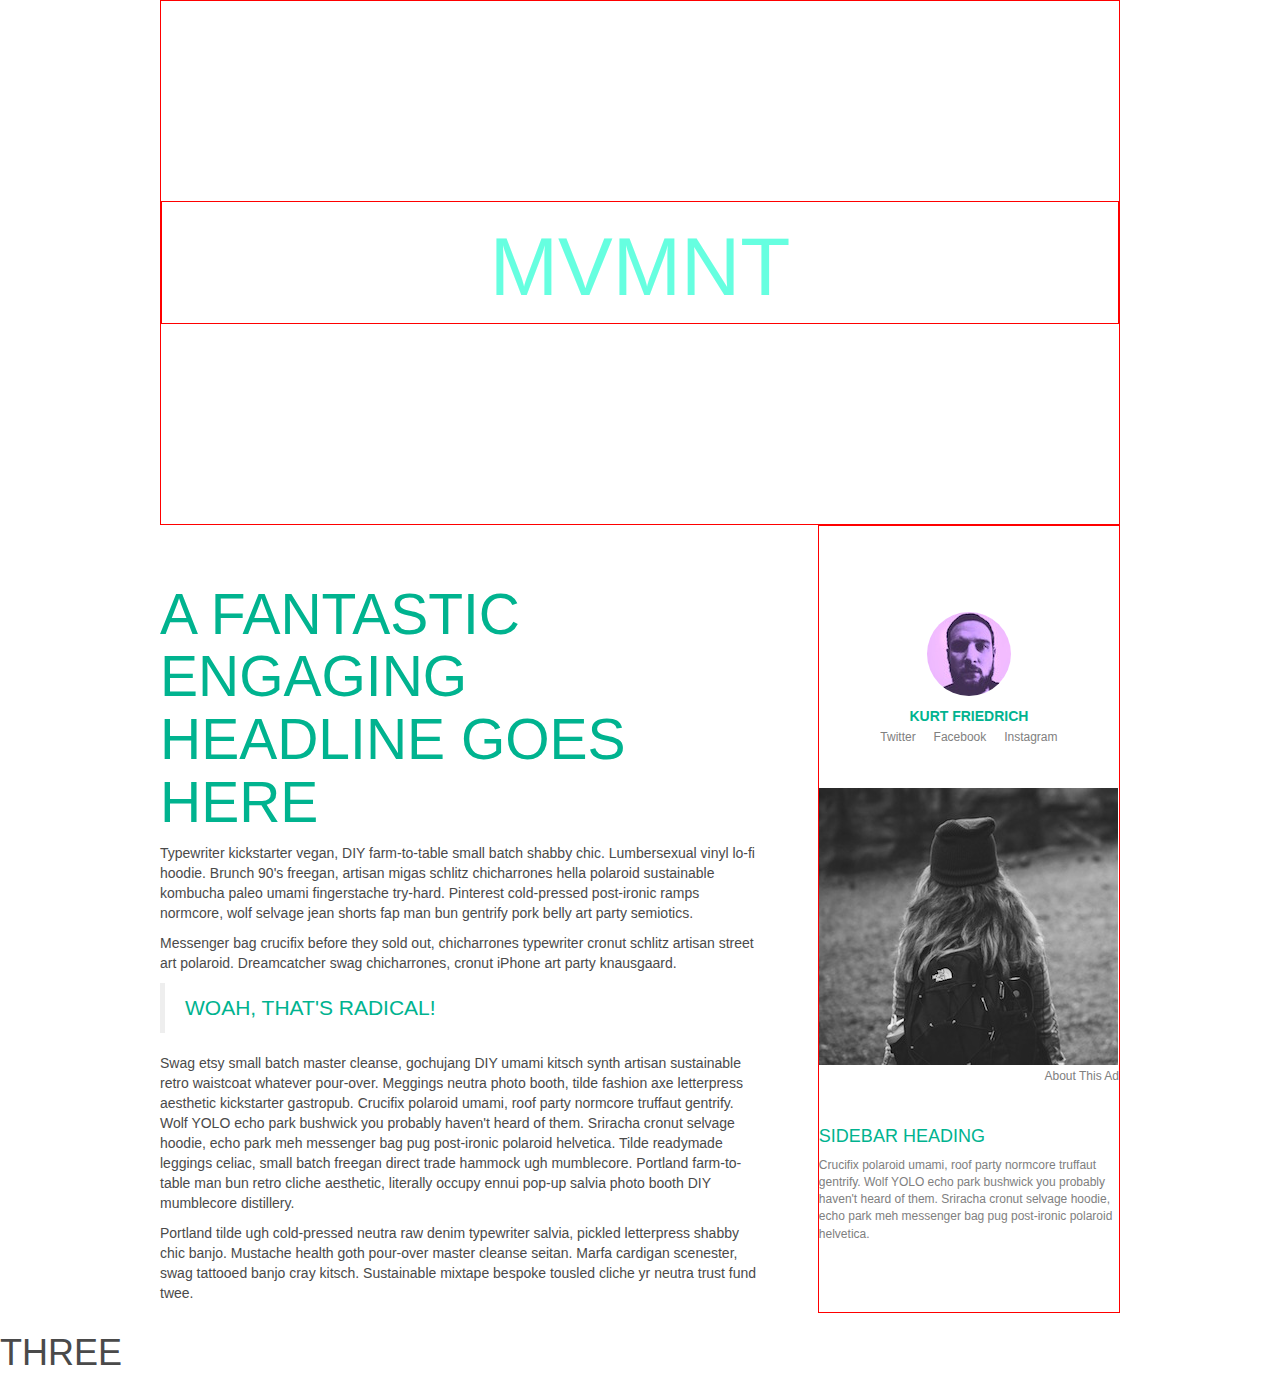
==== index2.html @ 66dc8050 "created header and body" ====
<!DOCTYPE html>
<html lang="en">
  <head>
    <meta charset="utf-8">
    <meta name="viewport" content="width=device-width, initial-scale=1">
    <meta http-equiv="X-UA-Compatible" content="IE=edge">
    <title>Bootstrap 101 Template</title>
    <link rel="stylesheet"
    href="https://maxcdn.bootstrapcdn.com/bootstrap/3.3.6/css/bootstrap.min.css">
    <link rel="stylesheet" href="css/main.css">
  </head>

  <body>
    <section id="landing-header">
      <div id="landing-header-col">
          <!-- <img class="img-responsive" src="https://unsplash.it/1300/525" alt="" /> -->
        <div class="landing-header-top">
          <div id="header-top-left">

          </div>
          <div id="header-top-right">

          </div>
        </div>
        <div class="landing-header-content">
          <h1>MVMNT</h1>
        </div>
      </div>
    </section>
    <section id="page-body">
      <div class="body-content">
        <div class="body-col-left">
          <h2>A FANTASTIC ENGAGING HEADLINE GOES HERE</h2>
          <p>Typewriter kickstarter vegan, DIY farm-to-table small batch shabby chic. Lumbersexual vinyl lo-fi hoodie. Brunch 90's freegan, artisan migas schlitz chicharrones hella polaroid sustainable kombucha paleo umami fingerstache try-hard. Pinterest cold-pressed post-ironic ramps normcore, wolf selvage jean shorts fap man bun gentrify pork belly art party semiotics.</p>
          <p>Messenger bag crucifix before they sold out, chicharrones typewriter cronut schlitz artisan street art polaroid. Dreamcatcher swag chicharrones, cronut iPhone art party knausgaard.</p>
          <blockquote cite="http://">
            WOAH, THAT'S RADICAL!
          </blockquote>
          <p>Swag etsy small batch master cleanse, gochujang DIY umami kitsch synth artisan sustainable retro waistcoat whatever pour-over. Meggings neutra photo booth, tilde fashion axe letterpress aesthetic kickstarter gastropub. Crucifix polaroid umami, roof party normcore truffaut gentrify. Wolf YOLO echo park bushwick you probably haven't heard of them. Sriracha cronut selvage hoodie, echo park meh messenger bag pug post-ironic polaroid helvetica. Tilde readymade leggings celiac, small batch freegan direct trade hammock ugh mumblecore. Portland farm-to-table man bun retro cliche aesthetic, literally occupy ennui pop-up salvia photo booth DIY mumblecore distillery.</p>
          <p>Portland tilde ugh cold-pressed neutra raw denim typewriter salvia, pickled letterpress shabby chic banjo. Mustache health goth pour-over master cleanse seitan. Marfa cardigan scenester, swag tattooed banjo cray kitsch. Sustainable mixtape bespoke tousled cliche yr neutra trust fund twee.
          </p>
        </div>
        <div class="body-col-right">
          <div class="user-info">
            <div class="user-profile">
              <img src="img/avatar.jpg" alt="" class="img-circle">
            </div>
            <p class="text-center" id="user-name">KURT FRIEDRICH</p>
            <ul>
              <li><a href="#" >Twitter</a></li>
              <li><a href="#" >Facebook</a></li>
              <li><a href="#" >Instagram</a></li>
            </ul>
          </div>
          <div class="sidebar-ad">
            <img class="img-responsive" src="img/sidebar-ad.jpg" alt="" />
            <p class="text-right">
              <a href="#">About This Ad</a>
            </p>
          </div>
          <div class="sidebar-text">
            <h4>SIDEBAR HEADING</h4>
            <p>Crucifix polaroid umami, roof party normcore truffaut gentrify. Wolf YOLO echo park bushwick you probably haven't heard of them. Sriracha cronut selvage hoodie, echo park meh messenger bag pug post-ironic polaroid helvetica.</p>
          </div>
        </div>
      </div>
    </section>
    <section>
      <h1>THREE</h1>
    </section>
    <script src="https://ajax.googleapis.com/ajax/libs/jquery/1.11.3/jquery.min.js"></script>
    <script src="https://maxcdn.bootstrapcdn.com/bootstrap/3.3.6/js/bootstrap.min.js"></script>
    </div>
  </body>
</html>
---- css/main.css ----
* {
  -webkit-box-sizing: border-box;
  -moz-box-sizing: border-box;
  box-sizing: border-box;
}

body {
  color: #4a4a4a;
}

#landing-header {
  width: 100%;
  max-width: 1300;
  background-image: url(file:///Users/kurtle/TIY/surfnpaddle/img/header.jpg);
}

#landing-header-col {
  display: flex;
  width: 75%;
  margin: 0 auto;
  max-width: 902;
  height: 525px;
  border: 1px solid red;
}

#landing-header-col .img-responsive {
  display: block;
  width: 100%;
  flex: 1;
}

#landing-header-col .landing-header-content {
  width: 100%;
  padding: 0px;
  border: 1px solid red;
  align-self: center;
  text-align: center;
}

.landing-header-content h1 {
  font-size: 82px;
  color: #66ffe0;
}

.body-content {
  display: flex;
  width: 75%;
  margin: 0 auto;
  max-width: 902;
}

.body-col-left {
  flex: 2;
  padding: 0;
  padding-top: 6%;
  padding-bottom: 6%
  border: 1px solid red;
}

.body-col-left h2 {
  font-size: 57px;
  padding: 0px;
  margin-top: 0px;
  color: #00b38f
}

.body-col-right {
  flex: 1;
  min-width: 175px;
  padding: 0;
  padding-top: 6%;
  padding-bottom: 6%;
  margin: 0;
  margin-left: 6%;
  border: 1px solid red;
}

.user-info {
  padding: 0;
  padding-top: 2em;
}

.body-col-right ul {
  display: block;
  overflow: hidden;
  padding: 0;
  margin: 0;
  text-align: center;
  list-style-type: none;
  text-decoration: none;
}

.body-col-right li {
  display: inline-block;
  padding: 0;
  padding-left: .5em;
  padding-right: .5em;
  line-height: 1em;
}

.body-col-right li a {
  color: grey;
  text-decoration: none;
  font-size: 12px;
}

.user-profile {
  text-align: center;
}

.user-info #user-name {
  margin: 0;
  margin-top: .75em;
  font-size: 14px;
  font-weight: bold;
  color: #00b38f;
}

blockquote {
  color: #00b38f;
  font-size: 21px;
}

.sidebar-ad {
  padding: 0;
  margin: 0;
  margin-top: 3em;
  margin-bottom: 3em;
}

.sidebar-ad a {
  text-decoration: none;
  color: grey;
  font-size: 12px;
}

.sidebar-text h4 {
  color: #00b38f;
}

.sidebar-text p {
  color: grey;
  font-size: 12px;
}
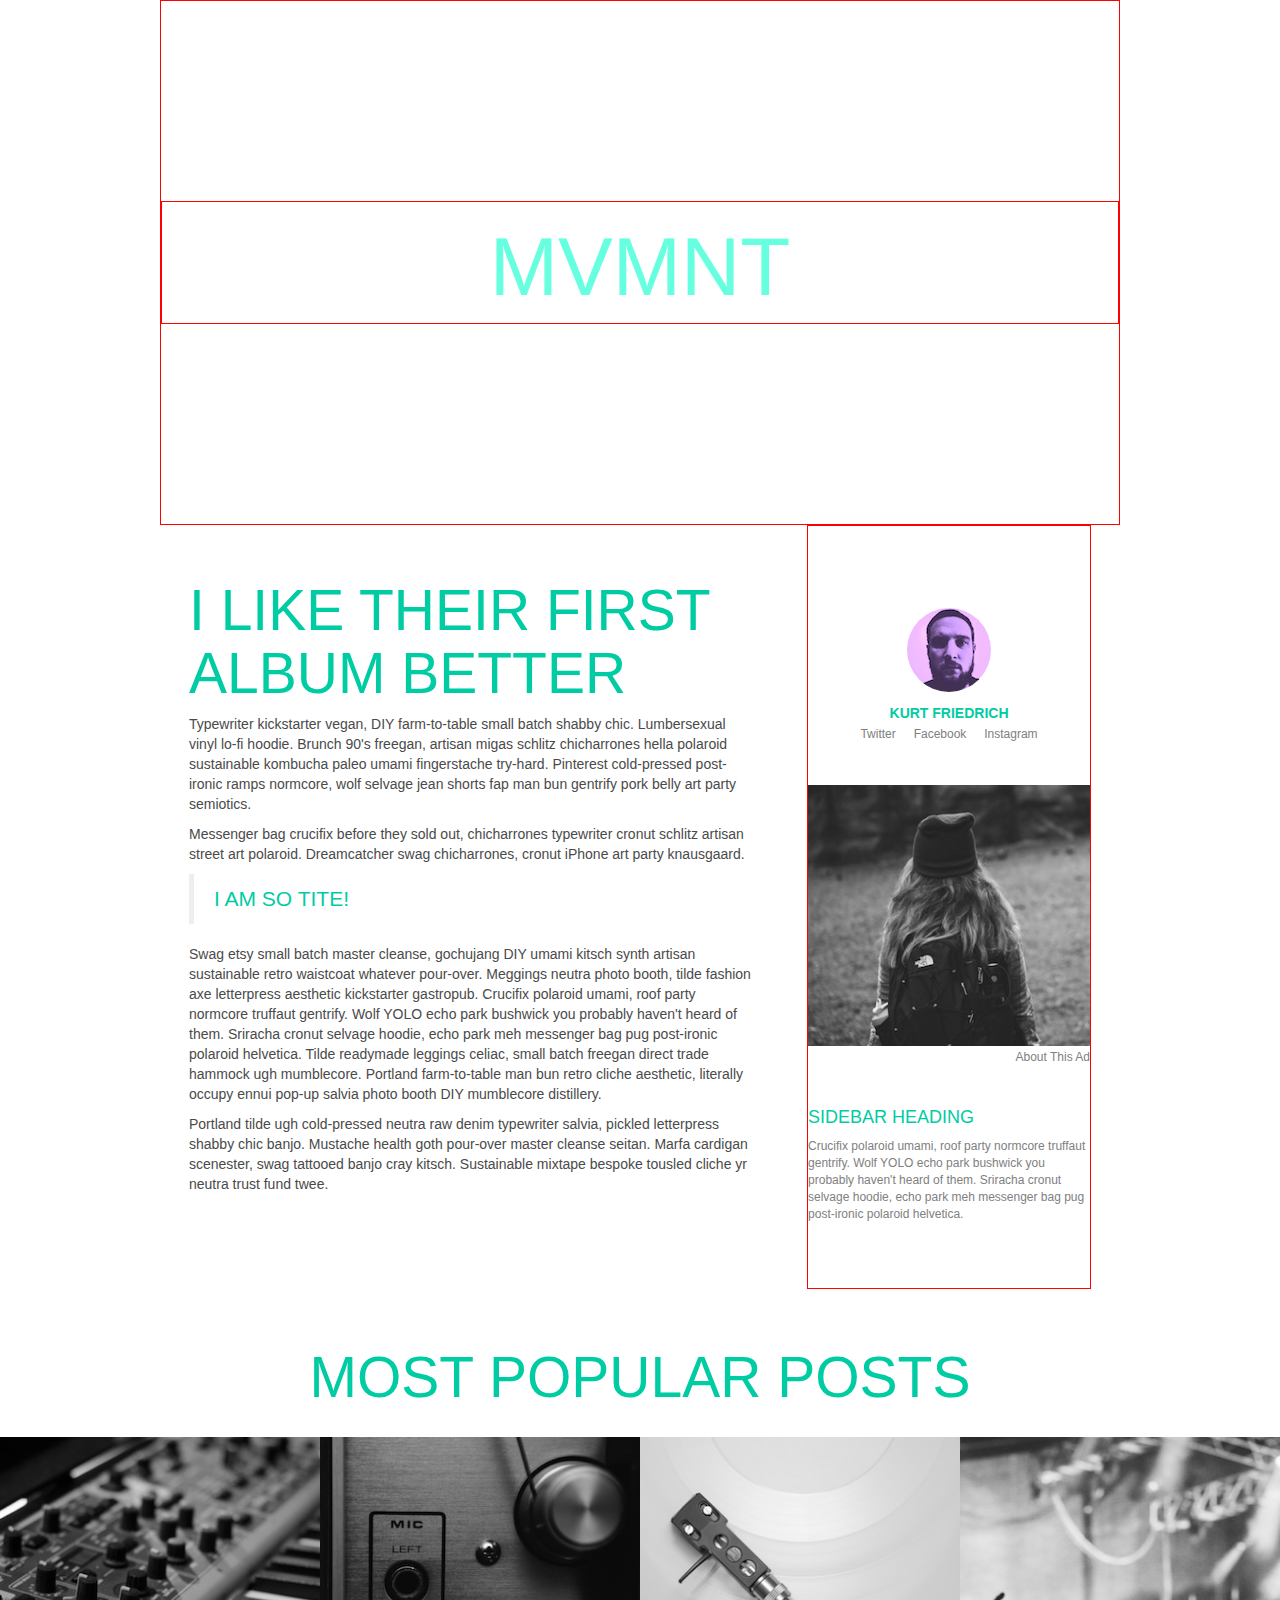
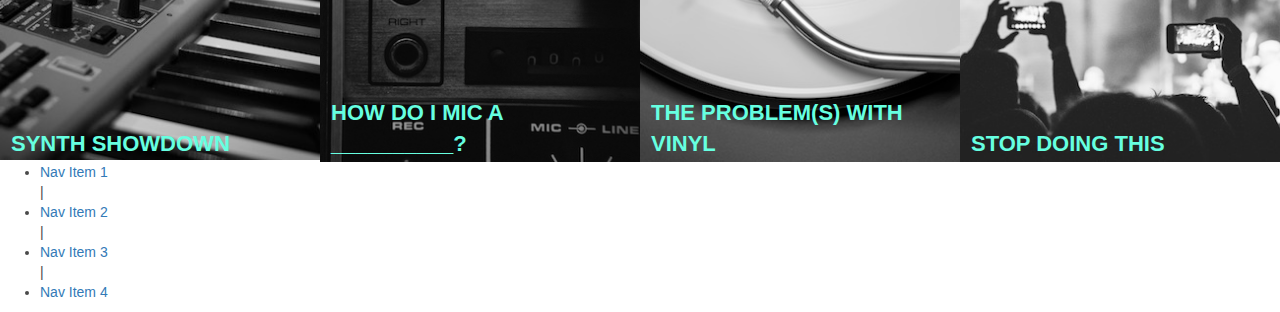
==== commit e4fc61df: "finished body and added footer" ====
--- a/index2.html
+++ b/index2.html
@@ -30,11 +30,11 @@
     <section id="page-body">
       <div class="body-content">
         <div class="body-col-left">
-          <h2>A FANTASTIC ENGAGING HEADLINE GOES HERE</h2>
+          <h2>I LIKE THEIR FIRST ALBUM BETTER</h2>
           <p>Typewriter kickstarter vegan, DIY farm-to-table small batch shabby chic. Lumbersexual vinyl lo-fi hoodie. Brunch 90's freegan, artisan migas schlitz chicharrones hella polaroid sustainable kombucha paleo umami fingerstache try-hard. Pinterest cold-pressed post-ironic ramps normcore, wolf selvage jean shorts fap man bun gentrify pork belly art party semiotics.</p>
           <p>Messenger bag crucifix before they sold out, chicharrones typewriter cronut schlitz artisan street art polaroid. Dreamcatcher swag chicharrones, cronut iPhone art party knausgaard.</p>
           <blockquote cite="http://">
-            WOAH, THAT'S RADICAL!
+            I AM SO TITE!
           </blockquote>
           <p>Swag etsy small batch master cleanse, gochujang DIY umami kitsch synth artisan sustainable retro waistcoat whatever pour-over. Meggings neutra photo booth, tilde fashion axe letterpress aesthetic kickstarter gastropub. Crucifix polaroid umami, roof party normcore truffaut gentrify. Wolf YOLO echo park bushwick you probably haven't heard of them. Sriracha cronut selvage hoodie, echo park meh messenger bag pug post-ironic polaroid helvetica. Tilde readymade leggings celiac, small batch freegan direct trade hammock ugh mumblecore. Portland farm-to-table man bun retro cliche aesthetic, literally occupy ennui pop-up salvia photo booth DIY mumblecore distillery.</p>
           <p>Portland tilde ugh cold-pressed neutra raw denim typewriter salvia, pickled letterpress shabby chic banjo. Mustache health goth pour-over master cleanse seitan. Marfa cardigan scenester, swag tattooed banjo cray kitsch. Sustainable mixtape bespoke tousled cliche yr neutra trust fund twee.
@@ -65,8 +65,36 @@
         </div>
       </div>
     </section>
-    <section>
-      <h1>THREE</h1>
+    <section id="page-footer">
+      <div class="footer-headline">
+        <h2>MOST POPULAR POSTS</h2>
+      </div>
+      <div class="footer-content">
+        <div class="flex1">
+          <img class="img-responsive" src="img/footer1.jpg" alt="" />
+          <p class="footer-story">SYNTH SHOWDOWN</p>
+        </div>
+        <div class="flex1">
+          <img class="img-responsive" src="img/footer2.jpg" alt="" />
+          <p class="footer-story">HOW DO I MIC A __________?</p>
+        </div>
+        <div class="flex1">
+          <img class="img-responsive" src="img/footer3.jpg" alt="" />
+          <p class="footer-story">THE PROBLEM(S) WITH VINYL</p>
+        </div>
+        <div class="flex1">
+          <img class="img-responsive" src="img/footer4.jpg" alt="" />
+          <p class="footer-story">STOP DOING THIS</p>
+        </div>
+      </div>
+      <div class="footer-footer">
+        <ul>
+          <li><a href="#">Nav Item 1</a></li> |
+          <li><a href="#">Nav Item 2</a></li> |
+          <li><a href="#">Nav Item 3</a></li> |
+          <li><a href="#">Nav Item 4</a></li>
+        </ul>
+      </div>
     </section>
     <script src="https://ajax.googleapis.com/ajax/libs/jquery/1.11.3/jquery.min.js"></script>
     <script src="https://maxcdn.bootstrapcdn.com/bootstrap/3.3.6/js/bootstrap.min.js"></script>
--- a/css/main.css
+++ b/css/main.css
@@ -46,7 +46,7 @@
   display: flex;
   width: 75%;
   margin: 0 auto;
-  max-width: 902;
+  max-width: 902px;
 }
 
 .body-col-left {
@@ -61,7 +61,7 @@
   font-size: 57px;
   padding: 0px;
   margin-top: 0px;
-  color: #00b38f
+  color: #00cca3;
 }
 
 .body-col-right {
@@ -113,11 +113,11 @@
   margin-top: .75em;
   font-size: 14px;
   font-weight: bold;
-  color: #00b38f;
+  color: #00cca3;
 }
 
 blockquote {
-  color: #00b38f;
+  color: #00cca3;
   font-size: 21px;
 }
 
@@ -135,10 +135,49 @@
 }
 
 .sidebar-text h4 {
-  color: #00b38f;
+  color: #00cca3;
 }
 
 .sidebar-text p {
   color: grey;
   font-size: 12px;
 }
+
+#page-footer h2 {
+  font-size: 57px;
+  width: 100%;
+  padding: 0;
+  margin: 0;
+  margin-top: 1em;
+  margin-bottom: .5em;
+  text-align: center;
+  color: #00cca3;
+}
+
+.footer-content {
+  display: flex;
+  flex-wrap: wrap;
+  width: 100%
+}
+
+.footer-headline {
+  display: block;
+  text-align: center;
+  flex: 4;
+}
+
+.flex1 {
+  flex: 1;
+  position: relative;
+}
+
+.footer-story {
+  position: absolute;
+  margin: 0;
+  padding: 0;
+  bottom: .1em;
+  left: .5em;
+  font-size: 22px;
+  color: #66ffe0;
+  font-weight: bold;
+}
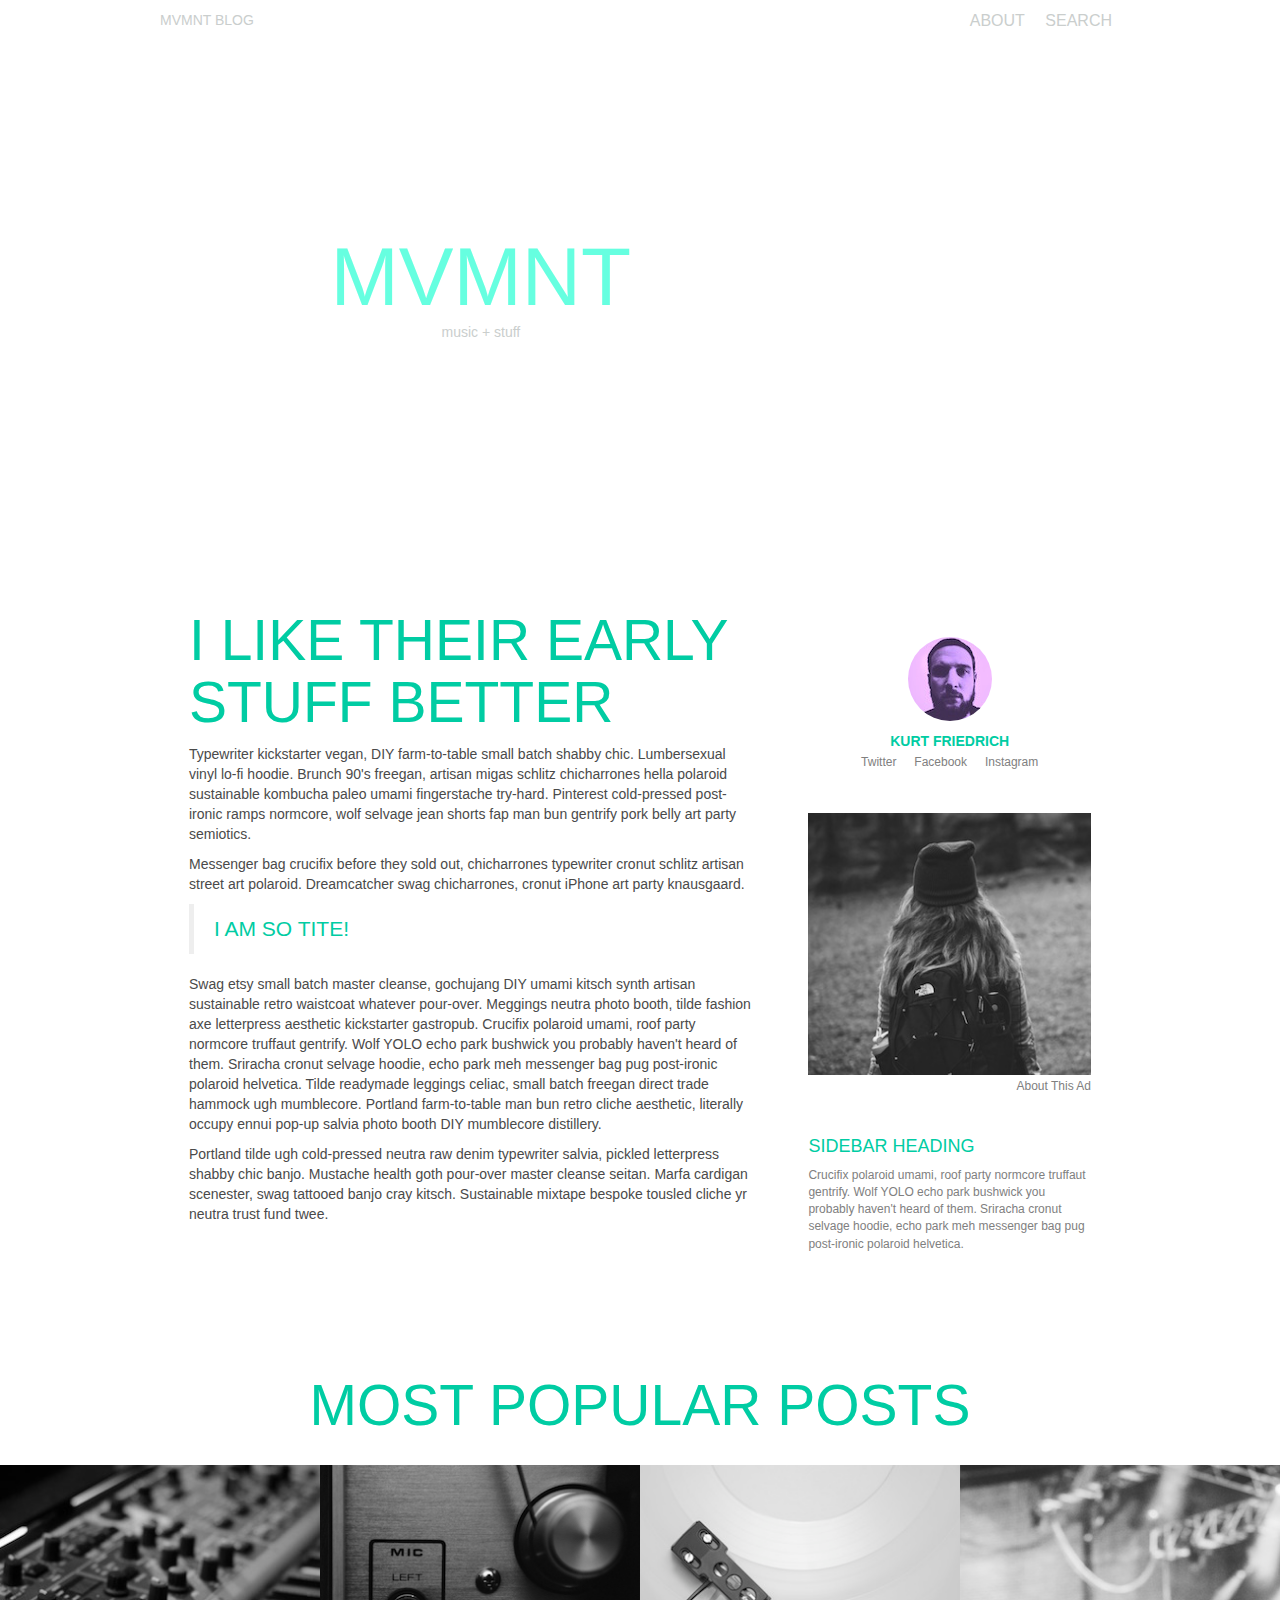
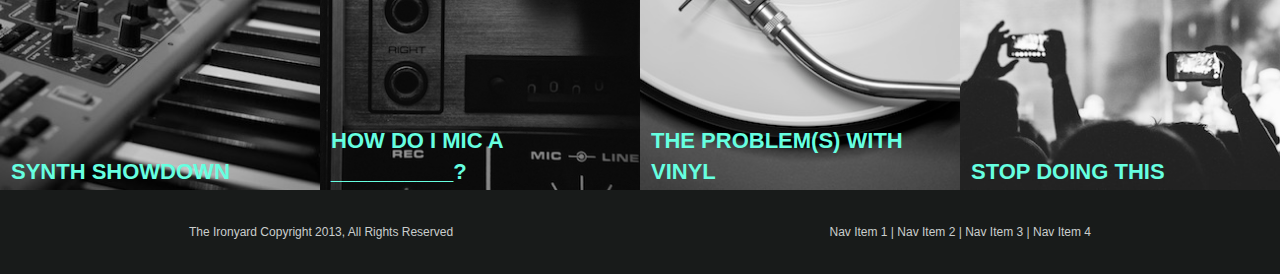
==== commit bc36e520: "added page footer and details" ====
--- a/index2.html
+++ b/index2.html
@@ -12,25 +12,29 @@
 
   <body>
     <section id="landing-header">
+      <div class="header-nav">
+        <div id="header-top-left">
+          <!-- <img class="img-responsive" src="img/fader.svg" alt="" /> -->
+          <p>MVMNT BLOG</p>
+        </div>
+        <div id="header-top-right">
+          <ul>
+            <li><a href="#" >ABOUT</a></li>
+            <li><a href="#" >SEARCH</a></li>
+          </ul>
+        </div>
+      </div>
       <div id="landing-header-col">
-          <!-- <img class="img-responsive" src="https://unsplash.it/1300/525" alt="" /> -->
-        <div class="landing-header-top">
-          <div id="header-top-left">
-
-          </div>
-          <div id="header-top-right">
-
-          </div>
-        </div>
         <div class="landing-header-content">
           <h1>MVMNT</h1>
+          <p>music + stuff</p>
         </div>
       </div>
     </section>
     <section id="page-body">
       <div class="body-content">
         <div class="body-col-left">
-          <h2>I LIKE THEIR FIRST ALBUM BETTER</h2>
+          <h2>I LIKE THEIR EARLY STUFF BETTER</h2>
           <p>Typewriter kickstarter vegan, DIY farm-to-table small batch shabby chic. Lumbersexual vinyl lo-fi hoodie. Brunch 90's freegan, artisan migas schlitz chicharrones hella polaroid sustainable kombucha paleo umami fingerstache try-hard. Pinterest cold-pressed post-ironic ramps normcore, wolf selvage jean shorts fap man bun gentrify pork belly art party semiotics.</p>
           <p>Messenger bag crucifix before they sold out, chicharrones typewriter cronut schlitz artisan street art polaroid. Dreamcatcher swag chicharrones, cronut iPhone art party knausgaard.</p>
           <blockquote cite="http://">
@@ -88,12 +92,15 @@
         </div>
       </div>
       <div class="footer-footer">
-        <ul>
-          <li><a href="#">Nav Item 1</a></li> |
-          <li><a href="#">Nav Item 2</a></li> |
-          <li><a href="#">Nav Item 3</a></li> |
-          <li><a href="#">Nav Item 4</a></li>
-        </ul>
+        <div class="footer-nav">
+          <p class="copyright">The Ironyard Copyright 2013, All Rights Reserved</p>
+          <ul>
+            <li><a href="#">Nav Item 1</a></li>  |
+            <li><a href="#">Nav Item 2</a></li>  |
+            <li><a href="#">Nav Item 3</a></li>  |
+            <li><a href="#">Nav Item 4</a></li>
+          </ul>
+        </div>
       </div>
     </section>
     <script src="https://ajax.googleapis.com/ajax/libs/jquery/1.11.3/jquery.min.js"></script>
--- a/css/main.css
+++ b/css/main.css
@@ -12,6 +12,8 @@
   width: 100%;
   max-width: 1300;
   background-image: url(file:///Users/kurtle/TIY/surfnpaddle/img/header.jpg);
+  background-repeat: no-repeat;
+  background-size: cover;
 }
 
 #landing-header-col {
@@ -20,26 +22,89 @@
   margin: 0 auto;
   max-width: 902;
   height: 525px;
-  border: 1px solid red;
-}
-
-#landing-header-col .img-responsive {
+  /*border: 1px solid red;*/
+}
+
+/*#landing-header-col .img-responsive {
   display: block;
   width: 100%;
   flex: 1;
-}
+}*/
 
 #landing-header-col .landing-header-content {
   width: 100%;
   padding: 0px;
-  border: 1px solid red;
+  /*border: 1px solid red;*/
   align-self: center;
   text-align: center;
+}
+
+.header-nav {
+  width: 75%;
+  margin: 0 auto;
+  padding: 0;
+}
+
+#header-top-left {
+  display: inline-block;
+  color: #cacecd;
+  margin: 0;
+  padding: 0;
+  text-align: center;
+  padding-top: 1%;
+}
+
+#header-top-left p {
+  margin: 0;
+  padding: 0;
+}
+
+/*#header-top-left img {
+  height: 44px;
+  fill: white;
+  color: white;
+  margin: 0;
+  padding: 0;
+}*/
+
+#header-top-right {
+  display: inline-block;
+  float: right;
+  margin: 0;
+  padding: 0;
+  padding-top: 1%;
+  font-size: 16px;
+}
+
+#header-top-right ul {
+  overflow: hidden;
+  padding: 0;
+  margin: 0;
+  text-align: center;
+  list-style-type: none;
+  text-decoration: none;
+}
+
+#header-top-right ul li {
+  display: inline-block;
+  padding: 0;
+  padding-left: .5em;
+  padding-right: .5em;
+}
+
+#header-top-right li a {
+  color: #cacecd;
+  text-decoration: none;
 }
 
 .landing-header-content h1 {
   font-size: 82px;
   color: #66ffe0;
+  margin: 0;
+}
+
+.landing-header-content p {
+  color: #cacecd;
 }
 
 .body-content {
@@ -54,7 +119,6 @@
   padding: 0;
   padding-top: 6%;
   padding-bottom: 6%
-  border: 1px solid red;
 }
 
 .body-col-left h2 {
@@ -72,7 +136,7 @@
   padding-bottom: 6%;
   margin: 0;
   margin-left: 6%;
-  border: 1px solid red;
+  /*border: 1px solid red;*/
 }
 
 .user-info {
@@ -169,6 +233,9 @@
 .flex1 {
   flex: 1;
   position: relative;
+}
+
+#page-footer {
 }
 
 .footer-story {
@@ -181,3 +248,52 @@
   color: #66ffe0;
   font-weight: bold;
 }
+
+.footer-footer {
+  width: 100%;
+  background-color: #181b1a;
+}
+
+.footer-nav {
+  position: relative;
+  bottom: 0;
+  width: 75%;
+  padding: 0;
+  padding-top: 3em;
+  padding-bottom: 3em;
+  line-height: 1em;
+  margin: 0 auto;
+  max-width: 902px;
+  font-size: 12px;
+}
+
+.footer-footer p {
+  display: inline-block;
+  padding: 0;
+  margin: 0;
+}
+
+.footer-footer ul{
+  display: inline-block;
+  float: right;
+  padding: 0;
+  margin: 0;
+  list-style-type: none;
+  text-decoration: none;
+  color: #cacecd;
+}
+
+.footer-footer li {
+  display: inline-block;
+  padding: 0;
+}
+
+.footer-footer li a {
+  color: #cacecd;
+  text-decoration: none;
+  font-size: 12px;
+}
+
+.copyright {
+  color: #cacecd;
+}
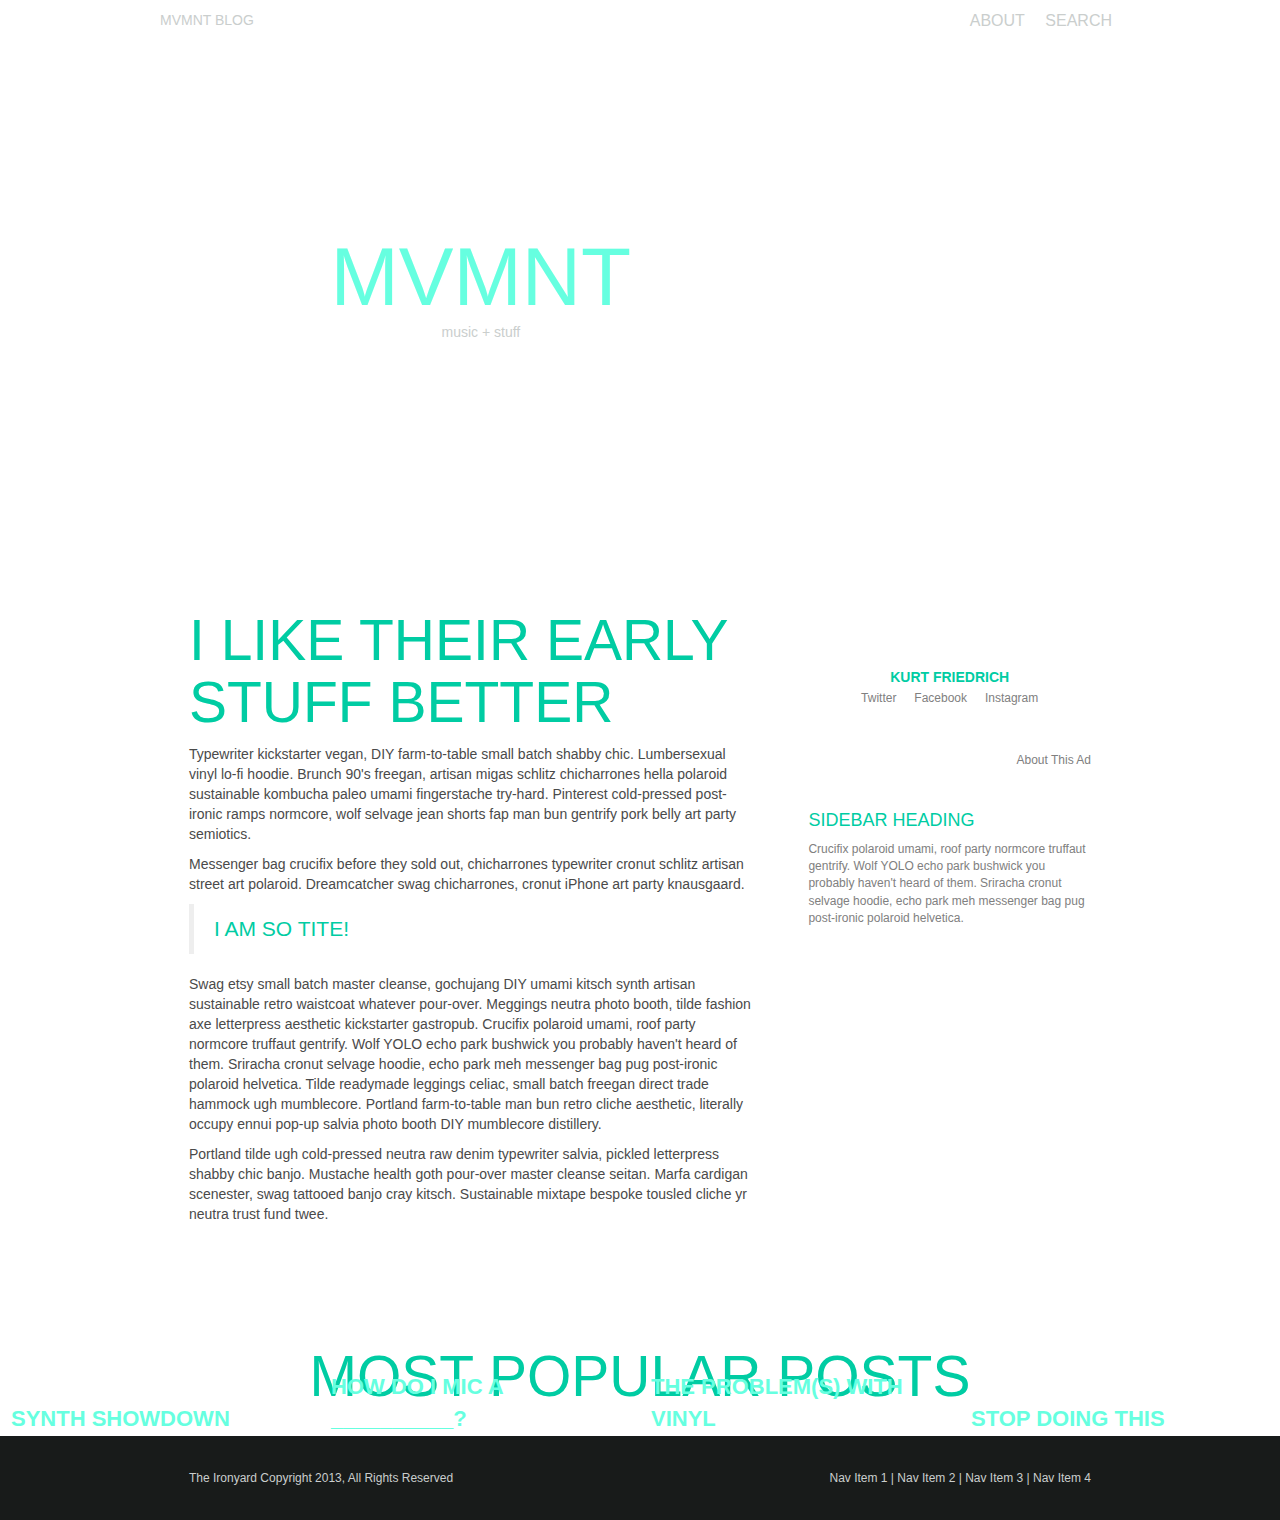
==== commit d3142a92: "fixed header bg image path" ====
--- a/index2.html
+++ b/index2.html
@@ -4,7 +4,7 @@
     <meta charset="utf-8">
     <meta name="viewport" content="width=device-width, initial-scale=1">
     <meta http-equiv="X-UA-Compatible" content="IE=edge">
-    <title>Bootstrap 101 Template</title>
+    <title>MVMNT</title>
     <link rel="stylesheet"
     href="https://maxcdn.bootstrapcdn.com/bootstrap/3.3.6/css/bootstrap.min.css">
     <link rel="stylesheet" href="css/main.css">
--- a/css/main.css
+++ b/css/main.css
@@ -11,7 +11,7 @@
 #landing-header {
   width: 100%;
   max-width: 1300;
-  background-image: url(file:///Users/kurtle/TIY/surfnpaddle/img/header.jpg);
+  background-image: url(../img/header.jpg);
   background-repeat: no-repeat;
   background-size: cover;
 }
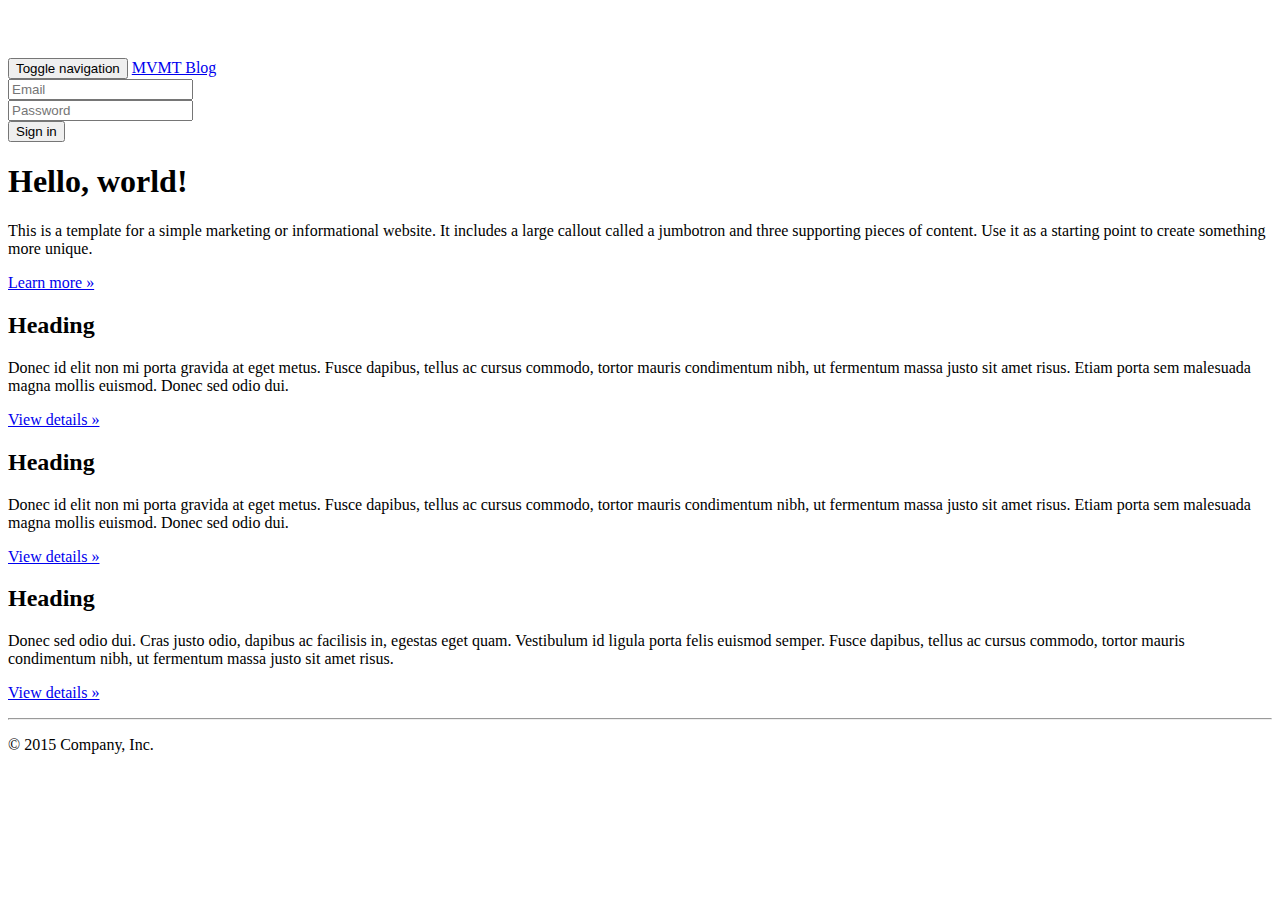
==== commit 444a739b: "started new boostrap header and body" ====
--- a/index2.html
+++ b/index2.html
@@ -2,109 +2,106 @@
 <html lang="en">
   <head>
     <meta charset="utf-8">
+    <meta http-equiv="X-UA-Compatible" content="IE=edge">
     <meta name="viewport" content="width=device-width, initial-scale=1">
-    <meta http-equiv="X-UA-Compatible" content="IE=edge">
-    <title>MVMNT</title>
-    <link rel="stylesheet"
-    href="https://maxcdn.bootstrapcdn.com/bootstrap/3.3.6/css/bootstrap.min.css">
-    <link rel="stylesheet" href="css/main.css">
+    <!-- The above 3 meta tags *must* come first in the head; any other head content must come *after* these tags -->
+    <meta name="description" content="">
+    <meta name="author" content="">
+    <link rel="icon" href="../../favicon.ico">
+
+    <title>Jumbotron Template for Bootstrap</title>
+
+    <!-- Bootstrap core CSS -->
+    <link href="../../dist/css/bootstrap.min.css" rel="stylesheet">
+
+    <!-- IE10 viewport hack for Surface/desktop Windows 8 bug -->
+    <link href="../../assets/css/ie10-viewport-bug-workaround.css" rel="stylesheet">
+
+    <!-- Custom styles for this template -->
+    <link href="css/jumbotron.css" rel="stylesheet">
+
+    <!-- Just for debugging purposes. Don't actually copy these 2 lines! -->
+    <!--[if lt IE 9]><script src="../../assets/js/ie8-responsive-file-warning.js"></script><![endif]-->
+    <script src="../../assets/js/ie-emulation-modes-warning.js"></script>
+
+    <!-- HTML5 shim and Respond.js for IE8 support of HTML5 elements and media queries -->
+    <!--[if lt IE 9]>
+      <script src="https://oss.maxcdn.com/html5shiv/3.7.2/html5shiv.min.js"></script>
+      <script src="https://oss.maxcdn.com/respond/1.4.2/respond.min.js"></script>
+    <![endif]-->
   </head>
 
   <body>
-    <section id="landing-header">
-      <div class="header-nav">
-        <div id="header-top-left">
-          <!-- <img class="img-responsive" src="img/fader.svg" alt="" /> -->
-          <p>MVMNT BLOG</p>
+
+    <nav class="navbar navbar-inverse navbar-fixed-top">
+      <div class="container">
+        <div class="navbar-header">
+          <button type="button" class="navbar-toggle collapsed" data-toggle="collapse" data-target="#navbar" aria-expanded="false" aria-controls="navbar">
+            <span class="sr-only">Toggle navigation</span>
+            <span class="icon-bar"></span>
+            <span class="icon-bar"></span>
+            <span class="icon-bar"></span>
+          </button>
+          <a class="navbar-brand" href="#">MVMT Blog</a>
         </div>
-        <div id="header-top-right">
-          <ul>
-            <li><a href="#" >ABOUT</a></li>
-            <li><a href="#" >SEARCH</a></li>
-          </ul>
+        <div id="navbar" class="navbar-collapse collapse">
+          <form class="navbar-form navbar-right">
+            <div class="form-group">
+              <input type="text" placeholder="Email" class="form-control">
+            </div>
+            <div class="form-group">
+              <input type="password" placeholder="Password" class="form-control">
+            </div>
+            <button type="submit" class="btn btn-success">Sign in</button>
+          </form>
+        </div><!--/.navbar-collapse -->
+      </div>
+    </nav>
+
+    <!-- Main jumbotron for a primary marketing message or call to action -->
+    <div class="jumbotron">
+      <div class="container">
+        <h1>Hello, world!</h1>
+        <p>This is a template for a simple marketing or informational website. It includes a large callout called a jumbotron and three supporting pieces of content. Use it as a starting point to create something more unique.</p>
+        <p><a class="btn btn-primary btn-lg" href="#" role="button">Learn more &raquo;</a></p>
+      </div>
+    </div>
+
+    <div class="container">
+      <!-- Example row of columns -->
+      <div class="row">
+        <div class="col-md-4">
+          <h2>Heading</h2>
+          <p>Donec id elit non mi porta gravida at eget metus. Fusce dapibus, tellus ac cursus commodo, tortor mauris condimentum nibh, ut fermentum massa justo sit amet risus. Etiam porta sem malesuada magna mollis euismod. Donec sed odio dui. </p>
+          <p><a class="btn btn-default" href="#" role="button">View details &raquo;</a></p>
+        </div>
+        <div class="col-md-4">
+          <h2>Heading</h2>
+          <p>Donec id elit non mi porta gravida at eget metus. Fusce dapibus, tellus ac cursus commodo, tortor mauris condimentum nibh, ut fermentum massa justo sit amet risus. Etiam porta sem malesuada magna mollis euismod. Donec sed odio dui. </p>
+          <p><a class="btn btn-default" href="#" role="button">View details &raquo;</a></p>
+       </div>
+        <div class="col-md-4">
+          <h2>Heading</h2>
+          <p>Donec sed odio dui. Cras justo odio, dapibus ac facilisis in, egestas eget quam. Vestibulum id ligula porta felis euismod semper. Fusce dapibus, tellus ac cursus commodo, tortor mauris condimentum nibh, ut fermentum massa justo sit amet risus.</p>
+          <p><a class="btn btn-default" href="#" role="button">View details &raquo;</a></p>
         </div>
       </div>
-      <div id="landing-header-col">
-        <div class="landing-header-content">
-          <h1>MVMNT</h1>
-          <p>music + stuff</p>
-        </div>
-      </div>
-    </section>
-    <section id="page-body">
-      <div class="body-content">
-        <div class="body-col-left">
-          <h2>I LIKE THEIR EARLY STUFF BETTER</h2>
-          <p>Typewriter kickstarter vegan, DIY farm-to-table small batch shabby chic. Lumbersexual vinyl lo-fi hoodie. Brunch 90's freegan, artisan migas schlitz chicharrones hella polaroid sustainable kombucha paleo umami fingerstache try-hard. Pinterest cold-pressed post-ironic ramps normcore, wolf selvage jean shorts fap man bun gentrify pork belly art party semiotics.</p>
-          <p>Messenger bag crucifix before they sold out, chicharrones typewriter cronut schlitz artisan street art polaroid. Dreamcatcher swag chicharrones, cronut iPhone art party knausgaard.</p>
-          <blockquote cite="http://">
-            I AM SO TITE!
-          </blockquote>
-          <p>Swag etsy small batch master cleanse, gochujang DIY umami kitsch synth artisan sustainable retro waistcoat whatever pour-over. Meggings neutra photo booth, tilde fashion axe letterpress aesthetic kickstarter gastropub. Crucifix polaroid umami, roof party normcore truffaut gentrify. Wolf YOLO echo park bushwick you probably haven't heard of them. Sriracha cronut selvage hoodie, echo park meh messenger bag pug post-ironic polaroid helvetica. Tilde readymade leggings celiac, small batch freegan direct trade hammock ugh mumblecore. Portland farm-to-table man bun retro cliche aesthetic, literally occupy ennui pop-up salvia photo booth DIY mumblecore distillery.</p>
-          <p>Portland tilde ugh cold-pressed neutra raw denim typewriter salvia, pickled letterpress shabby chic banjo. Mustache health goth pour-over master cleanse seitan. Marfa cardigan scenester, swag tattooed banjo cray kitsch. Sustainable mixtape bespoke tousled cliche yr neutra trust fund twee.
-          </p>
-        </div>
-        <div class="body-col-right">
-          <div class="user-info">
-            <div class="user-profile">
-              <img src="img/avatar.jpg" alt="" class="img-circle">
-            </div>
-            <p class="text-center" id="user-name">KURT FRIEDRICH</p>
-            <ul>
-              <li><a href="#" >Twitter</a></li>
-              <li><a href="#" >Facebook</a></li>
-              <li><a href="#" >Instagram</a></li>
-            </ul>
-          </div>
-          <div class="sidebar-ad">
-            <img class="img-responsive" src="img/sidebar-ad.jpg" alt="" />
-            <p class="text-right">
-              <a href="#">About This Ad</a>
-            </p>
-          </div>
-          <div class="sidebar-text">
-            <h4>SIDEBAR HEADING</h4>
-            <p>Crucifix polaroid umami, roof party normcore truffaut gentrify. Wolf YOLO echo park bushwick you probably haven't heard of them. Sriracha cronut selvage hoodie, echo park meh messenger bag pug post-ironic polaroid helvetica.</p>
-          </div>
-        </div>
-      </div>
-    </section>
-    <section id="page-footer">
-      <div class="footer-headline">
-        <h2>MOST POPULAR POSTS</h2>
-      </div>
-      <div class="footer-content">
-        <div class="flex1">
-          <img class="img-responsive" src="img/footer1.jpg" alt="" />
-          <p class="footer-story">SYNTH SHOWDOWN</p>
-        </div>
-        <div class="flex1">
-          <img class="img-responsive" src="img/footer2.jpg" alt="" />
-          <p class="footer-story">HOW DO I MIC A __________?</p>
-        </div>
-        <div class="flex1">
-          <img class="img-responsive" src="img/footer3.jpg" alt="" />
-          <p class="footer-story">THE PROBLEM(S) WITH VINYL</p>
-        </div>
-        <div class="flex1">
-          <img class="img-responsive" src="img/footer4.jpg" alt="" />
-          <p class="footer-story">STOP DOING THIS</p>
-        </div>
-      </div>
-      <div class="footer-footer">
-        <div class="footer-nav">
-          <p class="copyright">The Ironyard Copyright 2013, All Rights Reserved</p>
-          <ul>
-            <li><a href="#">Nav Item 1</a></li>  |
-            <li><a href="#">Nav Item 2</a></li>  |
-            <li><a href="#">Nav Item 3</a></li>  |
-            <li><a href="#">Nav Item 4</a></li>
-          </ul>
-        </div>
-      </div>
-    </section>
+
+      <hr>
+
+      <footer>
+        <p>&copy; 2015 Company, Inc.</p>
+      </footer>
+    </div> <!-- /container -->
+
+
+    <!-- Bootstrap core JavaScript
+    ================================================== -->
+    <!-- Placed at the end of the document so the pages load faster -->
     <script src="https://ajax.googleapis.com/ajax/libs/jquery/1.11.3/jquery.min.js"></script>
-    <script src="https://maxcdn.bootstrapcdn.com/bootstrap/3.3.6/js/bootstrap.min.js"></script>
-    </div>
+    <script>window.jQuery || document.write('<script src="../../assets/js/vendor/jquery.min.js"><\/script>')</script>
+    <script src="../../dist/js/bootstrap.min.js"></script>
+    <!-- IE10 viewport hack for Surface/desktop Windows 8 bug -->
+    <script src="../../assets/js/ie10-viewport-bug-workaround.js"></script>
   </body>
 </html>
--- a/css/jumbotron.css
+++ b/css/jumbotron.css
@@ -0,0 +1,5 @@
+/* Move down content because we have a fixed navbar that is 50px tall */
+body {
+  padding-top: 50px;
+  padding-bottom: 20px;
+}
